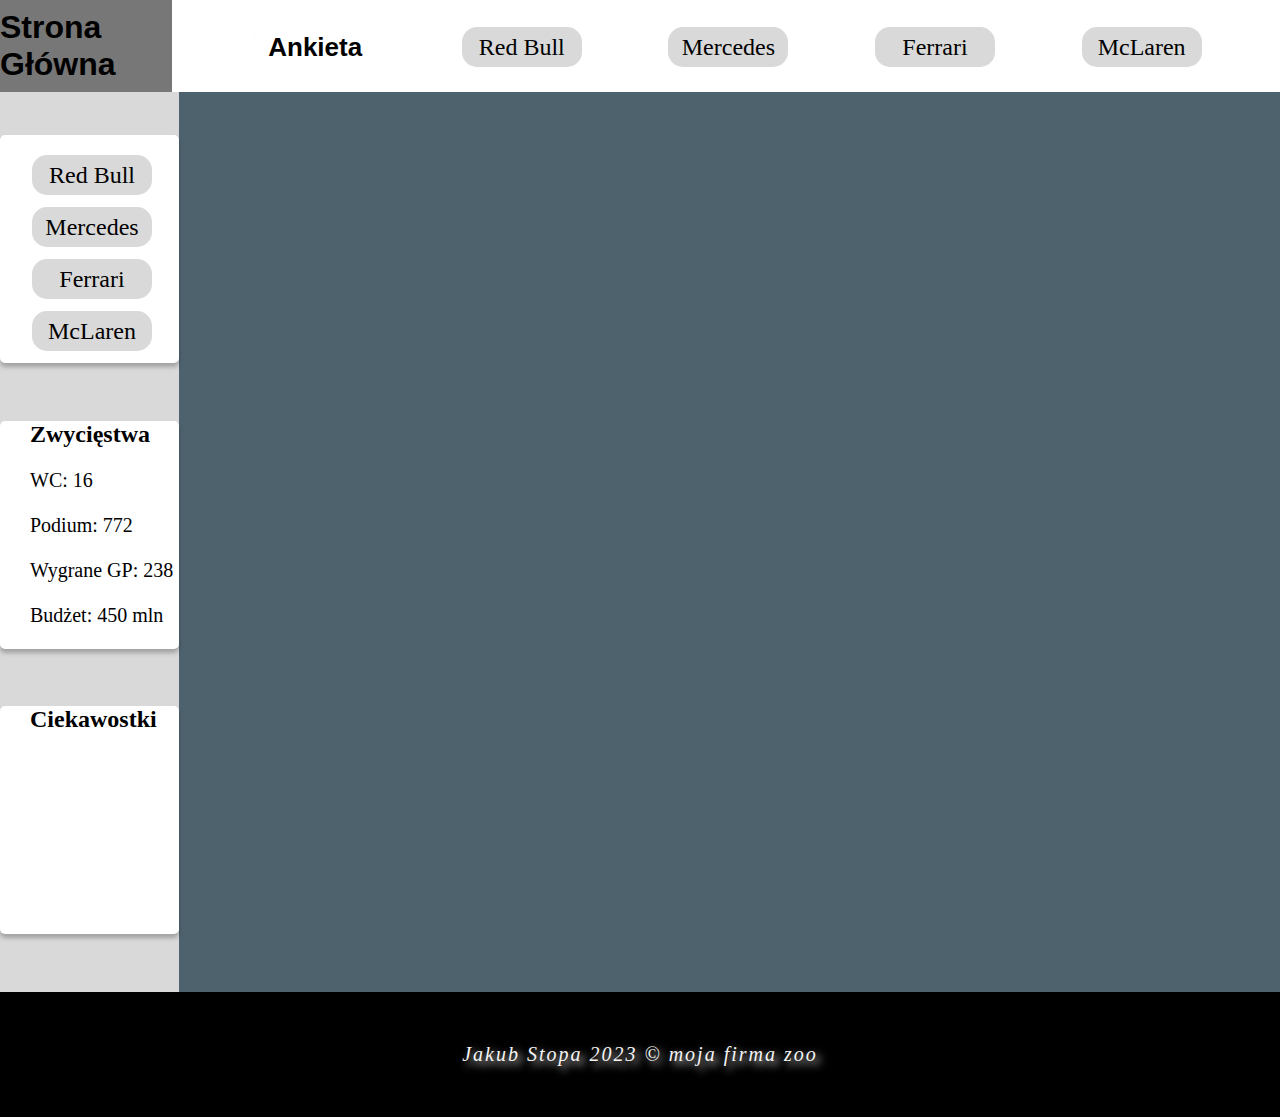
==== form/index.html @ 982f36e8 "przygotowanie ankiety" ====
<!DOCTYPE html>
<html lang="en">
<head>
    <meta charset="UTF-8">
    <meta http-equiv="X-UA-Compatible" content="IE=edge">
    <meta name="viewport" content="width=device-width, initial-scale=1.0">
    <title>Ankieta</title>
    <link rel="stylesheet" href="main.css">
</head>

<body>

    <header>
        <div id="Kuba_Stopa">
            <div id="powrót">
                <h1><a href="/Projekt-F1/main/index.html">Strona Główna</a></h1>
            </div>
        </div>
        <ul id="header_boxy">
            <li><p id="info">Ankieta</p></li>
            <li><a href="https://www.redbull.com/pl-pl/tags/f1" target="_blank">Red Bull</a></li>
            <li><a href="https://www.mercedesamgf1.com/" target="_blank">Mercedes</a></li>
            <li><a href="https://www.ferrari.com/en-EN/formula1" target="_blank">Ferrari</a></li>
            <li><a href="https://www.mclaren.com/racing/" target="_blank">McLaren</a></li>
        </ul>   
    </header>

    
    <aside>

        <nav>
            <ul>
                <li><a href="/Projekt-F1/red bull/index.html">Red Bull</a></li>
                <li><a href="/Projekt-F1/mercedes/index.html">Mercedes</a></li>
                <li><a href="/Projekt-F1/ferrari/index.html">Ferrari</a></li>
                <li><a href="/Projekt-F1/McLaren/index.html">McLaren</a></li>
            </ul>
        </nav>

        <article id="art1">
            <h2>Zwycięstwa</h2>
            <p>WC: 16</p>
            <p>Podium: 772</p>
            <p>Wygrane GP: 238</p>
            <p>Budżet: 450 mln</p>
        </article>

        <article id="art2">
            <h2>Ciekawostki</h2>
            <p>
            </p>
        </article>

    </aside>

    <main>
        
    </main>

    <footer>
        <p id="foot">
                Jakub Stopa 2023 © moja firma zoo
        </p>
    </footer>

</body>

</html>
---- form/main.css ----
* {

    user-select: none;
    box-sizing: border-box;
    margin: 0;

}

body{

    background-color: rgb(78,98,109);
    display: flex;
    flex-wrap: wrap;

}

header{

    display: flex;
    width: 100%;
    height: 92px;
    background-color: white;

}

#Kuba_Stopa{

    display: flex;
    flex-basis: 13.5%;
    height: 92px;
    background-color: rgb(119,119,119);
    justify-content: center;

}

#header_boxy{

    display: flex;
    flex-basis: 87%;
    padding-top: 27px;

}

#info{

    font-size: 26px;
    font-weight: bold;
    color: black;
    font-family: sans-serif;
    background-color: white;
    display: flex;
    border-radius: 15px;
    height: 43px;
    width: 124px;
    text-align: center;
    align-items: center;
    justify-content: center;

}

#powrót{

    font-family: Arial;
    align-self: center;

}


aside{

    display: flex;
    flex-basis: 13.5%;
    height: 900px;
    background-color: rgb(217,217,217);
    justify-content: center;
    flex-wrap: wrap;
    padding-top: 43px;
    

}

nav{

    display: flex;
    width: 179px; 
    height: 228px;
    background-color: white;
    border-radius: 5px;
    box-shadow: 0px 4px 4px rgba(0, 0, 0, 0.25);
    justify-content: center;

}

ul{

    display: flex;
    list-style: none;
    font-size: 24px;
    flex-wrap: wrap;
    justify-content: space-around; 
    padding-right: 35px;
    padding-top: 20px;
    
}

a, a:visited {

    text-decoration: none;
    color: black;

}

li{

    display: flex;
    background-color: rgb(217,217,217);
    border-radius: 15px;
    height: 40px;
    width: 120px;
    text-align: center;
    align-items: center;
    justify-content: center;

}

#art1{

    display: flex;
    width: 179px; 
    height: 228px;
    background-color: white;
    border-radius: 5px;
    flex-wrap: wrap;
    justify-content: center;
    padding-left: 30px;
    box-shadow: 0px 4px 4px rgba(0, 0, 0, 0.25);
    text-align: left;
    
    
}

#art2{

    display: flex;
    width: 179px; 
    height: 228px;
    background-color: white;
    border-radius: 5px;
    box-shadow: 0px 4px 4px rgba(0, 0, 0, 0.25);
    flex-wrap: wrap;
    justify-content: center;
    padding-left: 30px;
    text-align: left;
    

}

h2{

    flex-basis: 100%;
   

}

p{

    font-size: 20px;
    flex-basis: 100%;

}

footer{

    display: flex;
    width: 100%;
    height: 125px;
    background-color: black;
    justify-content: center;
    
}

#foot{

    color: whitesmoke;
    text-shadow: 4px 4px 9px whitesmoke;
    letter-spacing: 2px;
    font-style: oblique;
    align-self: center;
    text-align: center;
    font-size: 20px;
    
}
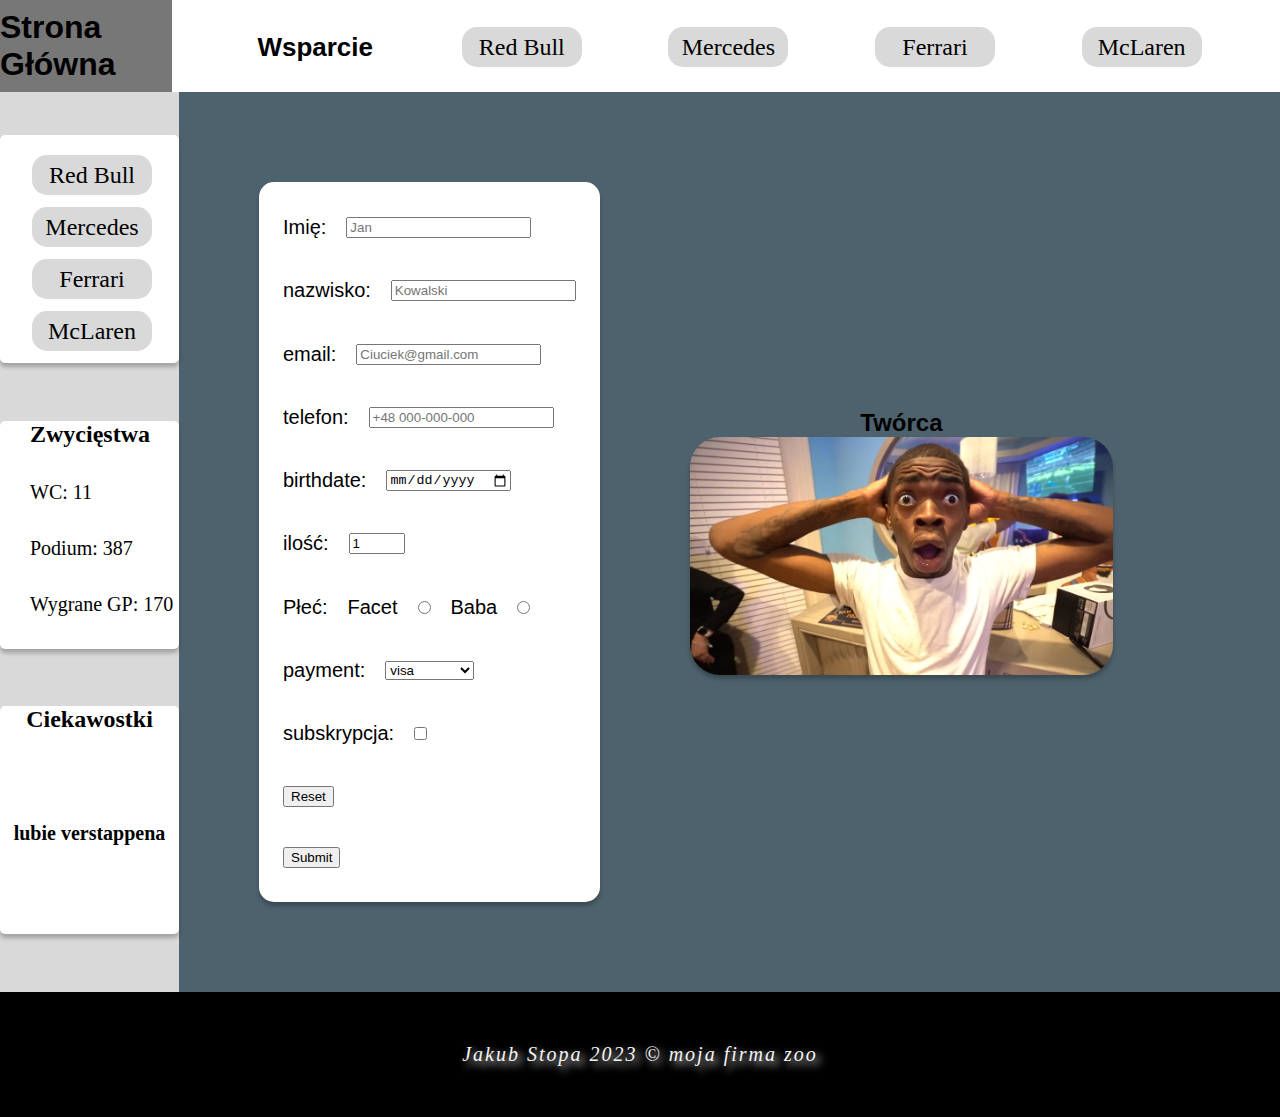
==== commit 5f4c4038: "koniec(bez smaczków)" ====
--- a/form/index.html
+++ b/form/index.html
@@ -4,7 +4,7 @@
     <meta charset="UTF-8">
     <meta http-equiv="X-UA-Compatible" content="IE=edge">
     <meta name="viewport" content="width=device-width, initial-scale=1.0">
-    <title>Ankieta</title>
+    <title>Wspracie</title>
     <link rel="stylesheet" href="main.css">
 </head>
 
@@ -17,7 +17,7 @@
             </div>
         </div>
         <ul id="header_boxy">
-            <li><p id="info">Ankieta</p></li>
+            <li><p id="info">Wsparcie</p></li>
             <li><a href="https://www.redbull.com/pl-pl/tags/f1" target="_blank">Red Bull</a></li>
             <li><a href="https://www.mercedesamgf1.com/" target="_blank">Mercedes</a></li>
             <li><a href="https://www.ferrari.com/en-EN/formula1" target="_blank">Ferrari</a></li>
@@ -39,22 +39,111 @@
 
         <article id="art1">
             <h2>Zwycięstwa</h2>
-            <p>WC: 16</p>
-            <p>Podium: 772</p>
-            <p>Wygrane GP: 238</p>
-            <p>Budżet: 450 mln</p>
+            <p>WC: 11</p>
+            <p>Podium: 387</p>
+            <p>Wygrane GP: 170</p>
         </article>
 
         <article id="art2">
             <h2>Ciekawostki</h2>
             <p>
+                lubie verstappena
             </p>
         </article>
 
     </aside>
 
     <main>
-        
+        <form>
+
+            <div>
+                <label for="fname">Imię:</label>
+                <input type="text" id="fname" name="fname" placeholder="Jan" required>
+            </div>
+    
+            <br>
+    
+            <div>
+                <label for="lname">nazwisko:</label>
+                <input type="text" id="lname" name="lname" placeholder="Kowalski" required>
+            </div>
+    
+            <br>
+    
+            <div>
+                <label for="email">email:</label>
+                <input type="email" id="email" name="email" placeholder="Ciuciek@gmail.com">
+            </div>
+    
+            <br>
+    
+            <div>
+                <label for="phone">telefon:</label>
+                <input type="tel" id="phone" name="phone" placeholder="+48 000-000-000">
+            </div>
+    
+            <br>
+    
+            <div>
+                <label for="bdate">birthdate:</label>
+                <input type="date" id="bdate" name="bdate">
+            </div>
+            
+            <br>
+    
+            <div>
+                <label for="quantity">ilość:</label>
+                <input type="number" id="quantity" name="quantity" min="0" max="99" value="1">
+            </div>
+            
+            <br>
+    
+            <div class="sex">
+                <label for="sex">Płeć:</label>
+    
+                <label for="Facet">Facet</label>
+                <input type="radio" id="Mr." name="title" value="Mr.">
+    
+                <label for="Baba">Baba</label>
+                <input type="radio" id="Mrs." name="title" value="Mrs.">
+            </div>
+            
+            <br>
+    
+            <div>
+                <label for="payment">payment:</label>
+                <select id="payment" name="payment">
+                    <option value="visa">visa</option>
+                    <option value="mastercard">mastercard</option>
+                    <option value="organs">organs</option>
+                </select>
+            </div>
+            
+            <br>
+    
+            <div>
+                <label for="subscribe">subskrypcja:</label>
+                <input type="checkbox" id="subscribe" name="subscribe" min="0" max="99" value="1">
+            </div>
+            
+            <br>
+    
+            <div>
+                <input type="reset">
+            </div>
+    
+            <br>
+    
+            <div>
+                <input type="submit">
+            </div>
+    
+        </form> 
+
+        <div class="help">
+            <h2>Twórca</h2>
+            <img class="team" src="creator.jpg" alt="twórca">
+        </div>
     </main>
 
     <footer>
--- a/form/main.css
+++ b/form/main.css
@@ -13,6 +13,69 @@
     flex-wrap: wrap;
 
 }
+
+form{
+
+    display: flex;
+    background-color: white;
+    border-radius: 15px;
+    padding: 14px;
+    font-family: 'Trebuchet MS', 'Lucida Sans Unicode', 'Lucida Grande', 'Lucida Sans', Arial, sans-serif;
+    font-size: 20px;
+    flex-wrap: wrap;
+    flex-basis: 30%;
+    height: 80%;
+    box-shadow: 0px 4px 4px rgba(0, 0, 0, 0.25);
+
+}
+
+main{
+
+    display: flex;
+    flex-basis: 80%;
+    align-items: center;
+    padding-left: 80px;
+
+}
+
+form > div{
+
+    display: flex;
+    flex-basis: 70%;
+    align-items: center;
+
+}
+
+form > div > *{
+
+    display: flex;
+    margin: 10px;
+
+}
+
+.help{
+
+display: flex;
+flex-wrap: wrap;
+justify-content: center;
+
+}
+
+main > .help > h2 {
+
+    font-family: 'Trebuchet MS', 'Lucida Sans Unicode', 'Lucida Grande', 'Lucida Sans', Arial, sans-serif;
+    text-align: center;
+
+}
+
+.team{
+
+width: 70%;
+border-radius: 30px;
+box-shadow: 0px 4px 4px rgba(0, 0, 0, 0.25);
+
+}
+
 
 header{
 
@@ -149,8 +212,8 @@
     box-shadow: 0px 4px 4px rgba(0, 0, 0, 0.25);
     flex-wrap: wrap;
     justify-content: center;
-    padding-left: 30px;
-    text-align: left;
+    text-align: center;
+    font-weight: bold;
     
 
 }
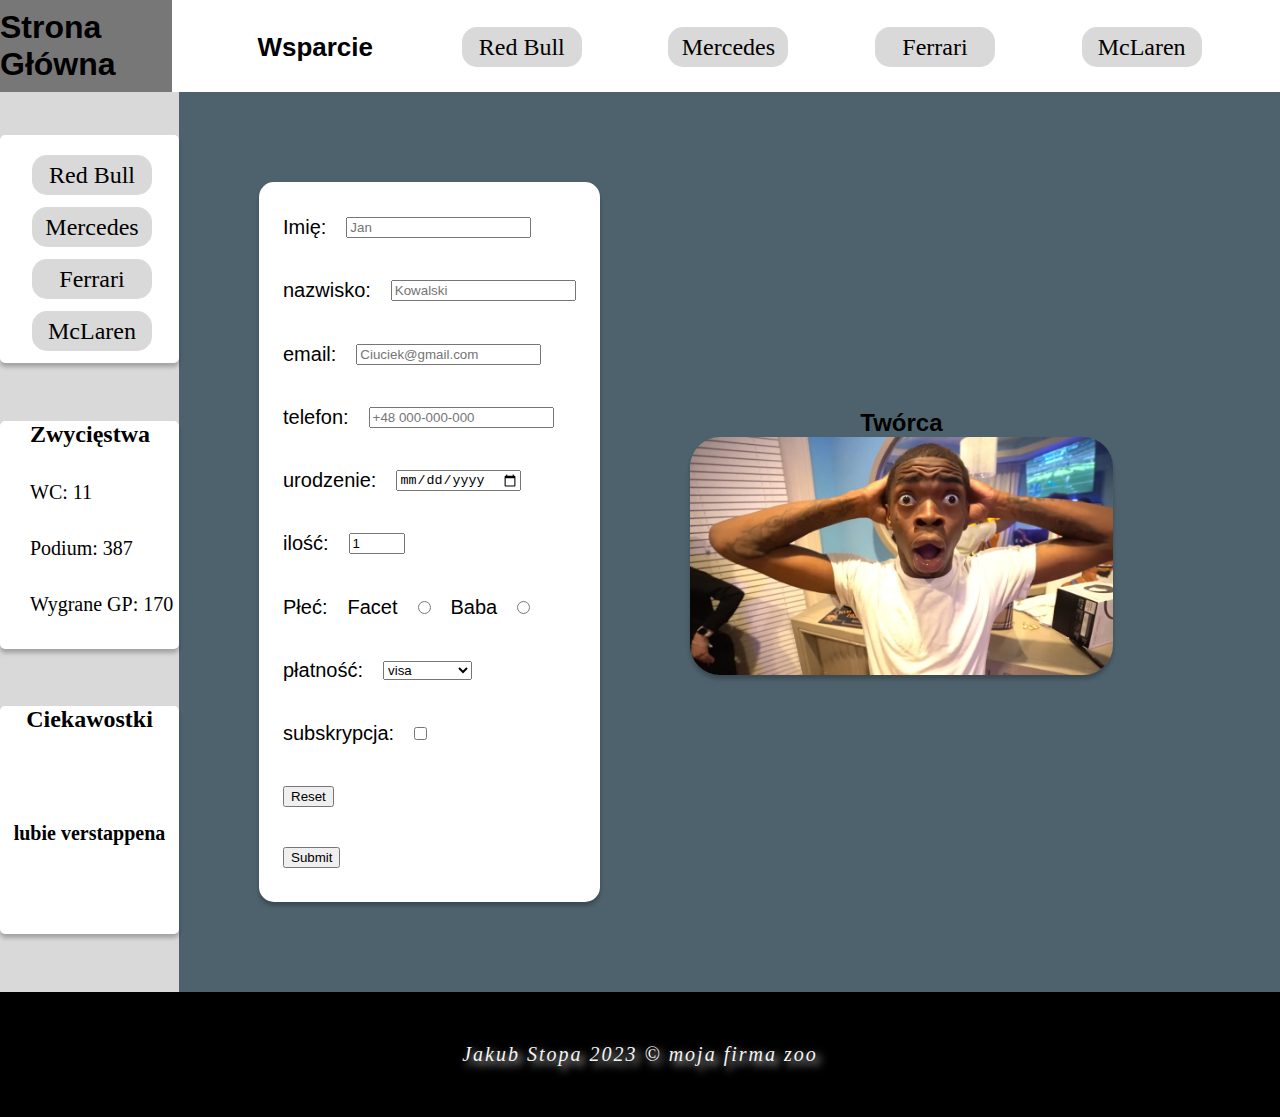
==== commit cb0f1575: "podkonczenie" ====
--- a/form/index.html
+++ b/form/index.html
@@ -85,7 +85,7 @@
             <br>
     
             <div>
-                <label for="bdate">birthdate:</label>
+                <label for="bdate">urodzenie:</label>
                 <input type="date" id="bdate" name="bdate">
             </div>
             
@@ -111,7 +111,7 @@
             <br>
     
             <div>
-                <label for="payment">payment:</label>
+                <label for="payment">płatność:</label>
                 <select id="payment" name="payment">
                     <option value="visa">visa</option>
                     <option value="mastercard">mastercard</option>
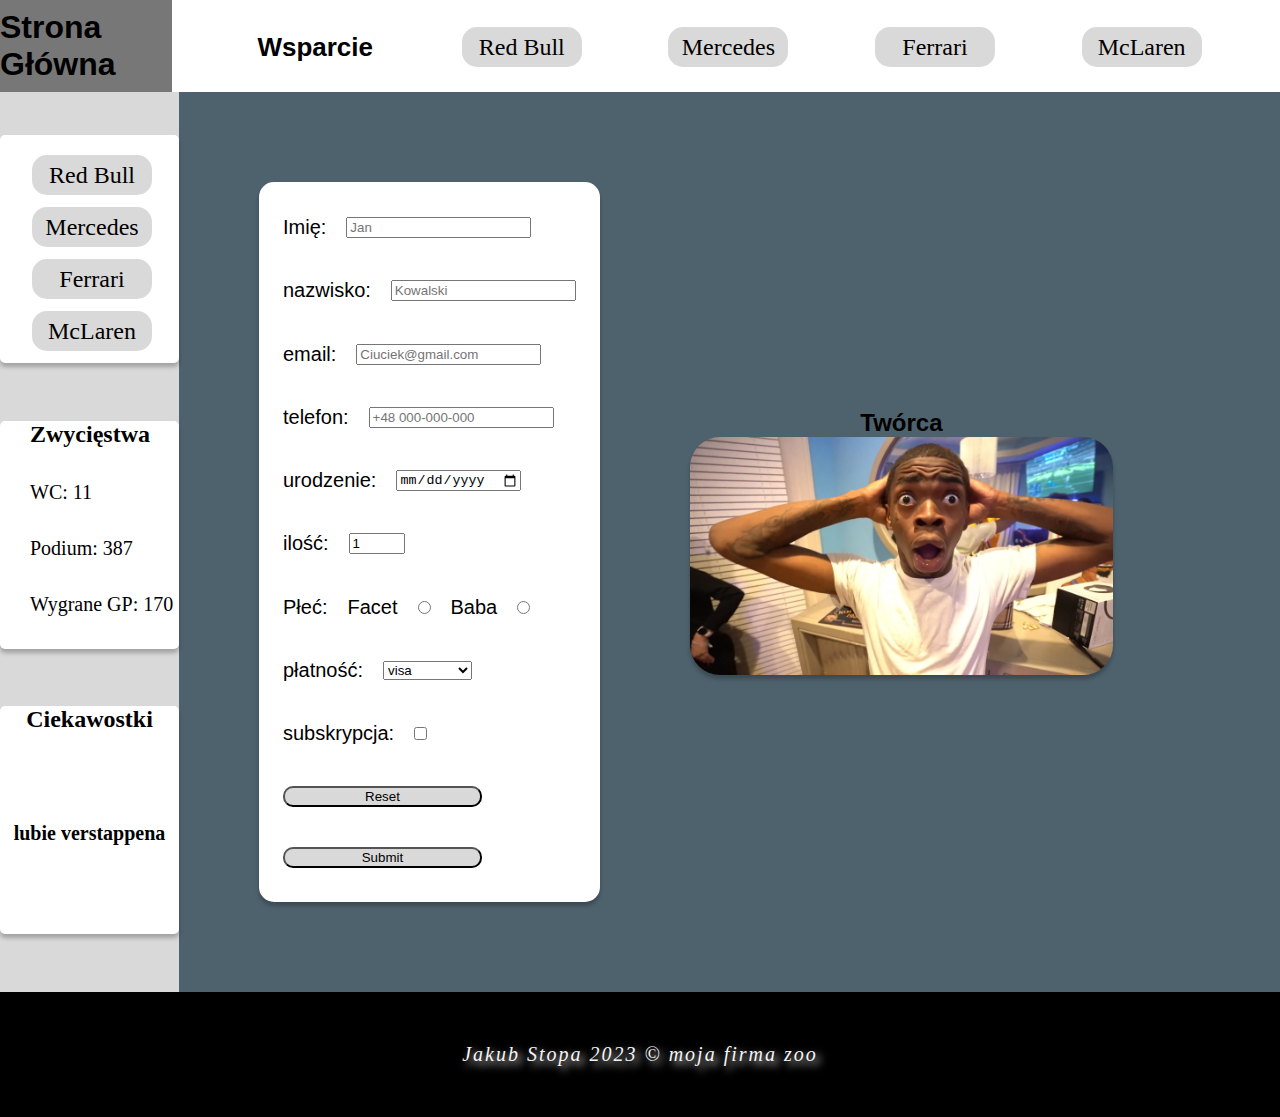
==== commit 545d92ba: "buttony form" ====
--- a/form/index.html
+++ b/form/index.html
@@ -129,13 +129,13 @@
             <br>
     
             <div>
-                <input type="reset">
+                <input id="reset" type="reset">
             </div>
     
             <br>
     
             <div>
-                <input type="submit">
+                <input id="submit" type="submit">
             </div>
     
         </form> 
@@ -154,4 +154,6 @@
 
 </body>
 
-</html>+</html>
+
+<!-- figma: https://www.figma.com/file/wTM2K7701Dwic0eDua0fxP/Untitled?node-id=0-1&t=6ZsCF5nIrOeMZzZc-0 -->--- a/form/main.css
+++ b/form/main.css
@@ -73,6 +73,26 @@
 width: 70%;
 border-radius: 30px;
 box-shadow: 0px 4px 4px rgba(0, 0, 0, 0.25);
+
+}
+
+#reset{
+
+    display: flex;
+    flex-basis: 100%;
+    justify-content: center;
+    border-radius: 10px;
+    background-color: rgb(217,217,217);
+
+}
+
+#submit{
+   
+    display: flex;
+    flex-basis: 100%;
+    justify-content: center;
+    border-radius: 10px;
+    background-color: rgb(217,217,217);
 
 }
 
